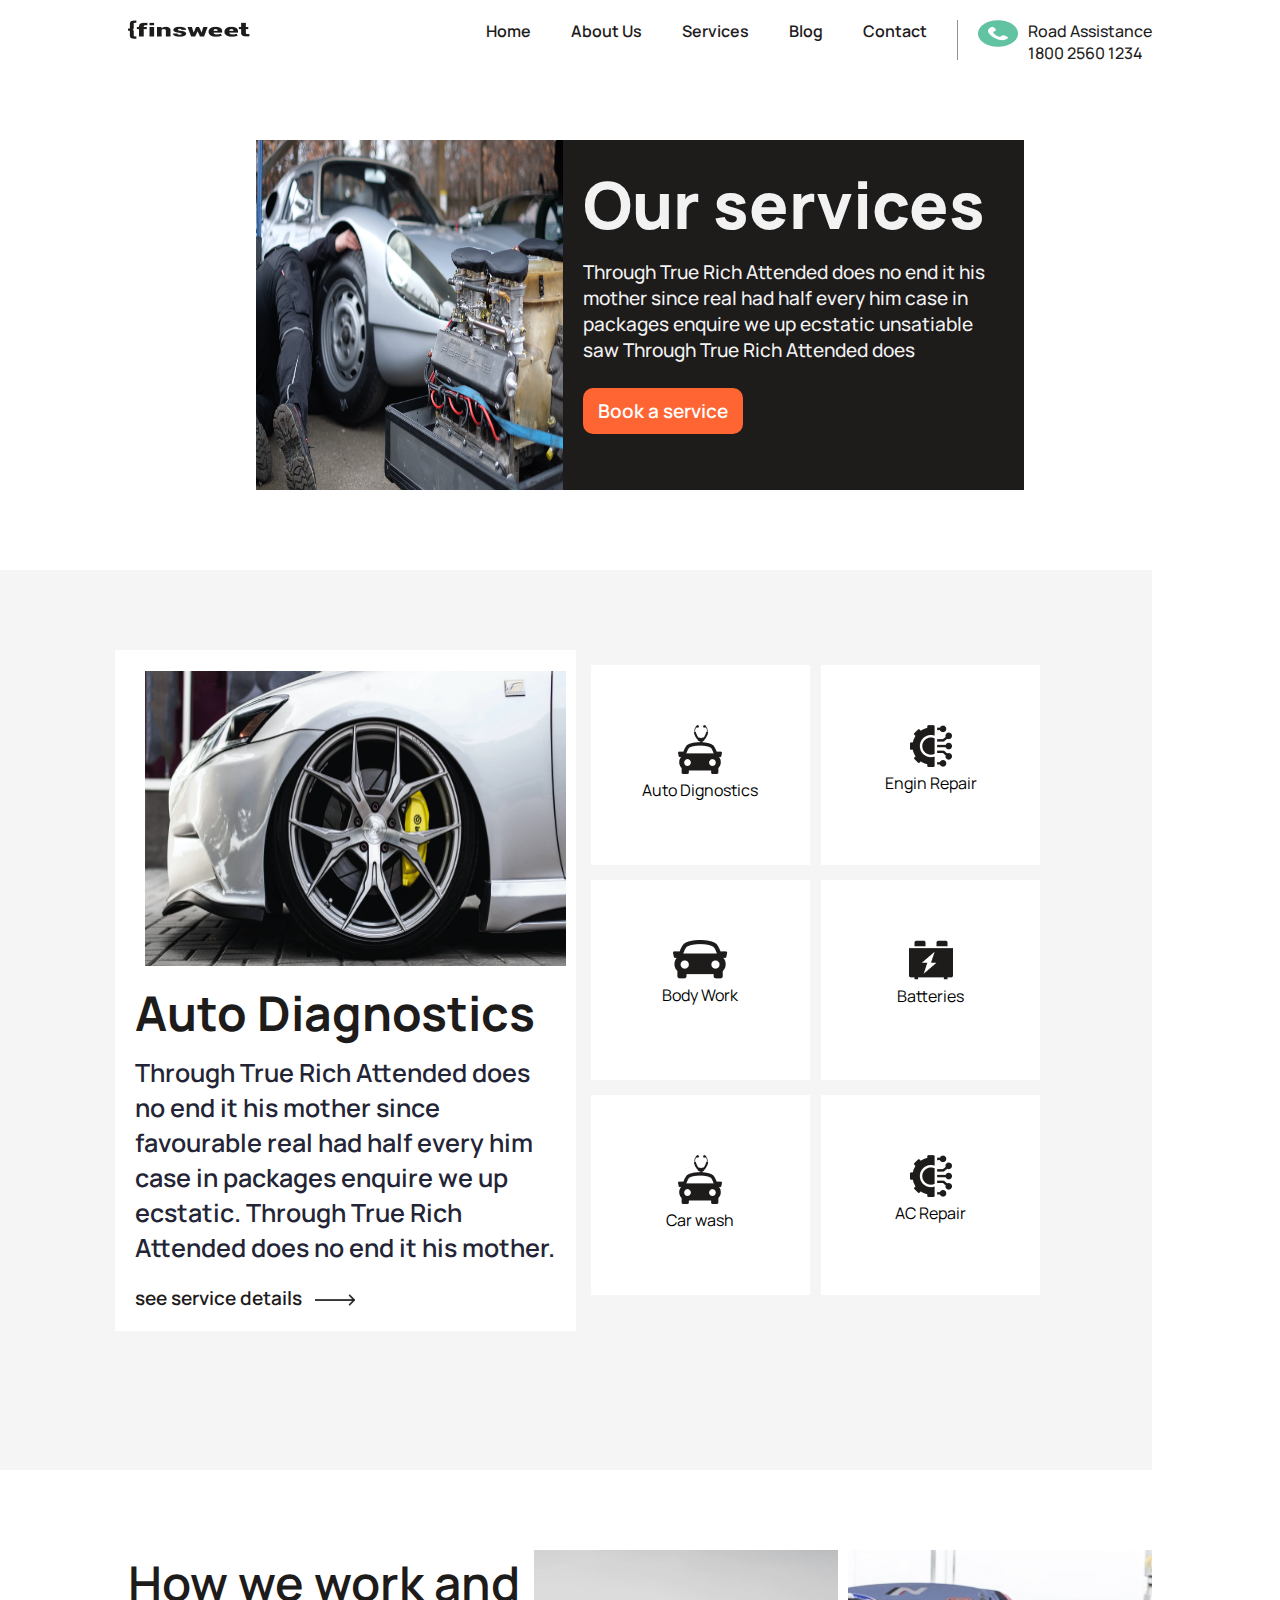
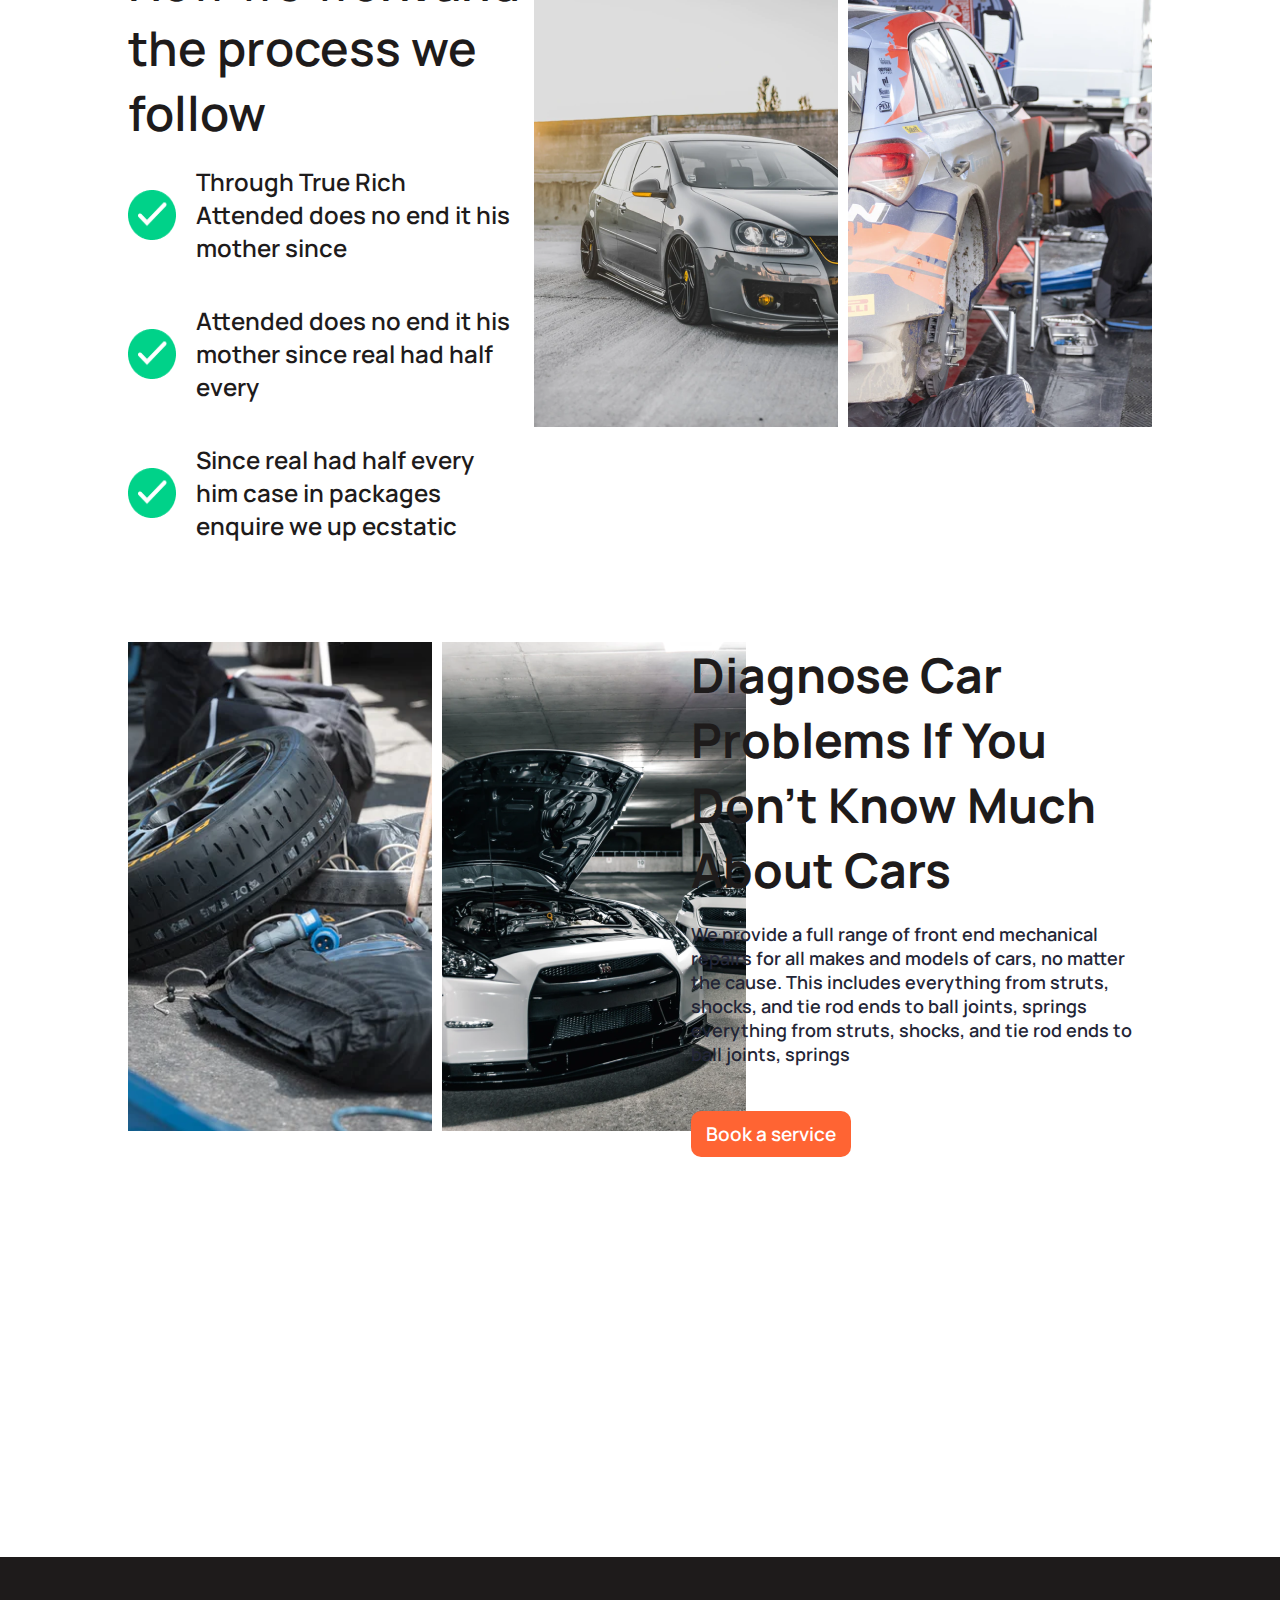
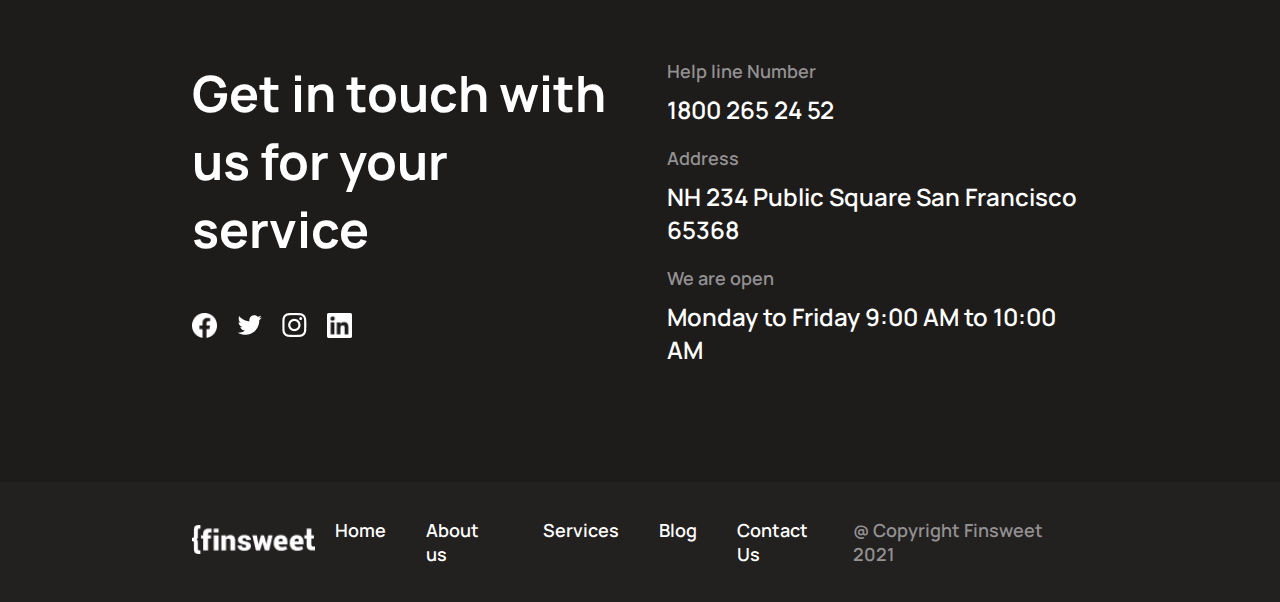
==== service.html @ b62a4613 "Add files via upload" ====
<!DOCTYPE html>
<html lang="en">
<head>
    <meta charset="UTF-8">
    <meta http-equiv="X-UA-Compatible" content="IE=edge">
    <meta name="viewport" content="width=device-width, initial-scale=1.0">
    <link rel="stylesheet" href="css/service.css">
    <link href="https://fonts.googleapis.com/css2?family=Manrope:wght@600;700;800&display=swap" rel="stylesheet">
    <title>finsweet service page</title>
</head>
<body>
    <section>
        <section>
            <nav class="main-nav flex">
                <div>
                    <img src="img/mainLogo.png" alt="brand logo">
                </div>
                <div class="flex" >
                    <ul class="flex">
                        <li>
                            <a href="#">Home</a>
                        </li>
                        <li>
                            <a href="#">About Us</a>
                        </li>
                        <li>
                            <a href="#">Services</a>
                        </li>
                        <li>
                            <a href="#">Blog</a>
                        </li>
                        <li>
                            <a href="#">Contact</a>
                        </li>
                    </ul>
                    <div class="assistance flex">
                        <div class="call-icon">
                            <img src="img/Assistance Icon.png" alt="contact image">
                        </div>
                        <div class="call-text">
                            <p>Road Assistance</p>
                            <p>1800 2560 1234</p>
                        </div>
                    </div>
                </div>    
            </nav>
        </section>
        <section>
            <div class="second-div flex  ">
                <div class="left-second-div">
                    <img src="img/workcar.png" alt="">
                </div>
                <div class="right-second-div">
                    <div>
                        <h1>Our services</h1>
                        <p>Through True Rich Attended does no end it his mother since real had half every him case in packages enquire we up ecstatic unsatiable saw Through True Rich Attended does  </p>
                    </div>
                    <div>
                        <input type="button" value="Book a service">
                    </div>

                </div>
            </div>
        </section>
        <section>
            <div class="section-2">
                <div class="section-2-container flex justify">
                    <div class="section-2-left-div">
                        <div>
                            <img src="img/car.png" alt="">
                        </div>
                        <div>
                            <h2>Auto Diagnostics</h2>
                            <p>Through True Rich Attended does no end it his mother since favourable real had half every him case in packages enquire we up ecstatic. Through True Rich Attended does no end it his mother. </p>
                        </div>
                        
                        <a href="#">see service details</a>
                        <img src="img/Icon-9.jpg" alt="">
                    
                    </div>
                    <div class="section-2-right-div flex justify ">
                        <div class="left-image">
                            <div>
                                <img src="img/Icon-1.jpg" alt="car image">
                                <p>Auto Dignostics</p>
                            </div>
                            <div>
                                <img src="img/Icon-5.jpg" alt="car icon">
                                <p>Body Work</p>
                            </div>
                            <div>
                                <img src="img/Icon-1.jpg" alt="car icon">
                                <p>Car wash</p>
                            </div>
                        </div>
                        <div class="right-image">
                            <div>
                                <img src="img/Icon-2.jpg" alt="image">
                                <p>Engin Repair</p>
                            </div>
                            <div>
                                <img src="img/Icon-6.jpg" alt=" icon">
                                <p>Batteries</p>
                            </div>
                            <div>
                                <img src="img/Icon-2.jpg" alt="icon">
                                <p>AC Repair</p>
                            </div>
                        </div>
                    </div>

                </div>

            </div>
        </section>
        <section>
            <div class="section-3 flex justify">
                <div class="section-3-left">
                    <h3>How we work and the process we follow</h3>
                    <div class="flex">
                        <img src="img/Checkmark.png" alt="">
                        <p>Through True Rich Attended does no end it his mother since</p>
                    </div>
                    <div class="flex">
                        <img src="img/Checkmark.png" alt="">
                        <p>Attended does no end it his mother since real had half every</p>
                    </div>
                    <div class="flex">
                        <img src="img/Checkmark.png" alt="">
                        <p>Since real had half every him case in packages enquire we up ecstatic</p>
                    </div>

                </div>
                <div class="section-3-right flex">
                    <div class="section-3-left-image">
                        <img src="img/car2.png" alt=" car image">
                    </div>
                    <div class="section-3-right-image">
                        <img src="img/car3.png" alt="car image">
                    </div>

                </div>


            </div>
        </section>
        <section>
            <div class="section-4 flex justify">
                <div class="section-4-left flex">
                    <div class="section-4-left-image">
                        <img src="img/tyre.png" alt="tyre">
                    </div>
                    <div class="section-4-right-image">
                        <img src="img/car4.png" alt="car">
                    </div>
                </div>
                <div class="section-4-right">
                    <h3>Diagnose Car Problems If You Don’t Know Much About Cars</h3>
                    <p>We provide a full range of front end mechanical repairs for all makes and models of cars, no matter the cause. This includes everything from struts, shocks, and tie rod ends to ball joints, springs everything from struts, shocks, and tie rod ends to ball joints, springs</p>

                    <input type="button" value="Book a service">
                </div>
               
            </div>
            <div class="empty-section">

            </div>

        </section>
        <section class="section-7">
            <div class="section-7-container">
                <div class=" flex justify">
                    <div class="section-7-left">
                        <div>
                            <h3>Get in touch with us for your  service</h3>
                        </div>
                        <div class="flex">
                            <div>
                                <img src="img/facebook.png" alt="">
                            </div>
                            <div>
                                <img src="img/twitter.png" alt="">
                            </div>
                            <div>
                               <img src="img/instagram.png" alt=""> 
                            </div>
                            <div>
                                <img src="img/linkdin.png" alt="">
                            </div>
                        </div>

                    </div>
                    <div class="section-7-right">
                        <div>
                            <h4>Help line Number</h4>
                            <p>1800 265 24 52</p>
                        </div>
                        <div>
                            <h4>Address</h4>
                            <p>NH 234   Public Square San Francisco  65368</p>
                        </div>
                        <div>
                            <h4>We are open</h4>
                            <p>Monday to Friday 9:00 AM to 10:00 AM</p>
                        </div>

                    </div>
                </div>
            
        
            </div>
        </section>
        <footer>
            <div class="main-footer flex justify">
                <div>
                    <img src="img/LogoFooterpng.png" alt="">
                </div >
                <div>
                    <ul class="flex">
                        <li>
                            <a href="#">Home</a>
                        </li>
                        <li>
                            <a href="#">About us</a>
                        </li>
                        <li>
                            <a href="#">Services</a>
                        </li>
                        <li>
                            <a href="#">Blog</a>
                        </li>
                        <li>
                            <a href="#">Contact Us</a>
                        </li>
                    </ul>
                </div>

                <div>
                    <p>@ Copyright Finsweet 2021</p>
                </div>

            </div>
        </footer>
    </section>
    
</body>
</html>
---- css/service.css ----
*{
    padding: 0;
    margin: 0;
    box-sizing: border-box;
    font-family: 'Manrope', sans-serif;
}

html{
    width: 100%;
    height: 100%;
}
.flex{
    display: flex;
}
.justify{
    justify-content: space-between;

}
.main-nav{
    width: 80%;
    margin: 0 auto;
    justify-content: space-between;
    height: 60px;
    padding-top: 20px;
}
.main-nav li{
    list-style: none;
    margin: 0 20px;
}
.main-nav li a{
   color: #1E1B1B; 
   text-decoration: none;
   font-size: 16px;
   font-weight: 600;

}
.assistance{
    border-left: 1px solid #939191;
    margin-left: 10px;
    padding-left: 20px;
}

.call-text{
    padding-left: 10px;
    color: #1E1B1B;
    font-size: 16px;
    font-weight: 500;
}
.second-div{
    margin: 80px auto;
    width: 60%;
    align-items: center;
}

.left-second-div{
    width: 40%;
    height: 350px;
    
   
}

.left-second-div img{
    width: 100%;
    height: 350px;
    
 
}
.right-second-div{
    width: 60%;
    background-color: #1E1B1B;
    padding: 20px;
    height: 350px;
}
.right-second-div h1{
    font-size: 65px;
    font-weight: 800;
    color: #F2F2F2;
}
.right-second-div p{
    font-size: 19px;
    font-weight: 500;
    color: #F2F2F2;
    padding-top: 10px;
}
.right-second-div input{
    font-size: 19px;
    font-weight: 600;
    color: #ffffff;
    padding: 10px 15px;
    background-color: #FF6433;
    border-radius: 10px;
    margin-top: 25px;
    border-style: none;
}
.section-2{
    min-height: 100vh;
    margin-right: 10%;
    background-color: #F5F5F5;

}
.section-2-container{
    width: 80%;
    margin: 0 auto;
    
}
.section-2-left-div{
    background-color: #FFFFFF;
    width: 50%;
    padding: 20px;
    margin-top: 80px;

}
.section-2-left-div div>img {
    width: 100%;
    height: 295px;
}
.section-2-left-div h2{
    font-size: 48px;
    font-weight: 700;
    color: #1E1B1B;
    padding: 10px 0px;
}
.section-2-left-div p{
    font-size: 25px;
    font-weight: 600;
    color: #232536;
    padding-bottom: 20px;
}
.section-2-left-div a{
    font-size: 19px;
    font-weight: 600;
    color: #1E1B1B;
    padding-bottom: 20px;
    text-decoration: none;
}
.section-2-left-div img{
    width: 40px;
    position: relative;
    top: 1px;
    margin-left: 10px;
}
.section-2-right-div{
    width: 50%;
    margin-top: 80px;
}
.right-image, .left-image{
    width: 50%;
}
.right-image div, .left-image div{
    margin:  15px;
    padding: 20px;
    background-color: #ffffff;
    width: 95%;
    height: 200px;
    text-align: center;
}
.right-image img, .left-image img{
    margin-top: 40px;
}

.left-image div:hover{
    background-color: #FF6433;
    color: #FFFFFF;
}
.right-image div:hover{
    background-color: #FF6433;
    color: #FFFFFF;
}
.section-3{
    width: 80%;
    margin: 80px auto;
}
.section-3-left{
    width: 45%;

}
.section-3-left h3{
    font-size: 48px;
    font-weight: 600;
    color: #1E1B1B;

}
.section-3-left p{
    font-size: 24px;
    font-weight: 600;
    color: #1E1B1B;
    margin: 20px ;

}
.section-3-left img{
    width: 48px;
    height: 50px;
    margin: 20px 0px;
}
.section-3-left div{
    align-items: center;
}
.section-3-left-image{
    margin-right: 10px;
}
.section-4{
    width: 80%;
    margin: 0 auto;
    margin-bottom: ;


}
.section-4-left , .section-4-right{
    width: 45%;
}
.section-4-left-image{
    margin-right: 10px;
}
.section-4-right h3{
    font-size: 48px;
    font-weight: 700;
    color: #1E1B1B;
    padding-bottom: 20px;

}
.section-4-right p{
    font-size: 18px;
    font-weight: 600;
    color: #232536;
    padding-bottom: 20px;

}
.section-4-right input{
    font-size: 19px;
    font-weight: 600;
    color: #ffffff;
    padding: 10px 15px;
    background-color: #FF6433;
    border-radius: 10px;
    margin-top: 25px;
    border-style: none;
}
.empty-section{
    height: 400px;
}
.section-7{
    min-height: 525px;
    background-color: #1E1B1B;
    padding-top: 8%;
}
.section-7-container{
    width: 70%;
    margin: 0 auto;

}
.section-7-left{
    width: 47%;
}
.section-7-left h3{
    font-size: 50px;
    font-weight: 700;
    color: #FFFFFF;
    margin-bottom: 50px;

}
.section-7 img{
    width: 25px;
    margin-right: 20px;
}

.section-7-right{
    width: 47%;

}
.section-7-right h4{
    color: #939191;
    font-size: 18px;
    font-weight: 600;
    padding-bottom: 10px;

}
.section-7-right p{
    color: #FFFFFF;
    font-size: 24px;
    font-weight: 600;
    padding-bottom: 20px;
}
footer{
    background-color: #1e1b1bf9;
}
.main-footer{
    width: 70%;
    min-height: 120px;
    align-items: center;
    margin: 0 auto;
}
.main-footer img{
    height: 29px;
    width: 123px;

}
.main-footer li{
    margin: 0px 20px;
    list-style: none;
}
.main-footer li a{
    color: #FFFFFF;
    text-decoration: none;
    font-size: 18px;
    font-weight: 600;
}
.main-footer p{
    font-size: 18px;
    font-weight: 600;
    color: #939191;
}
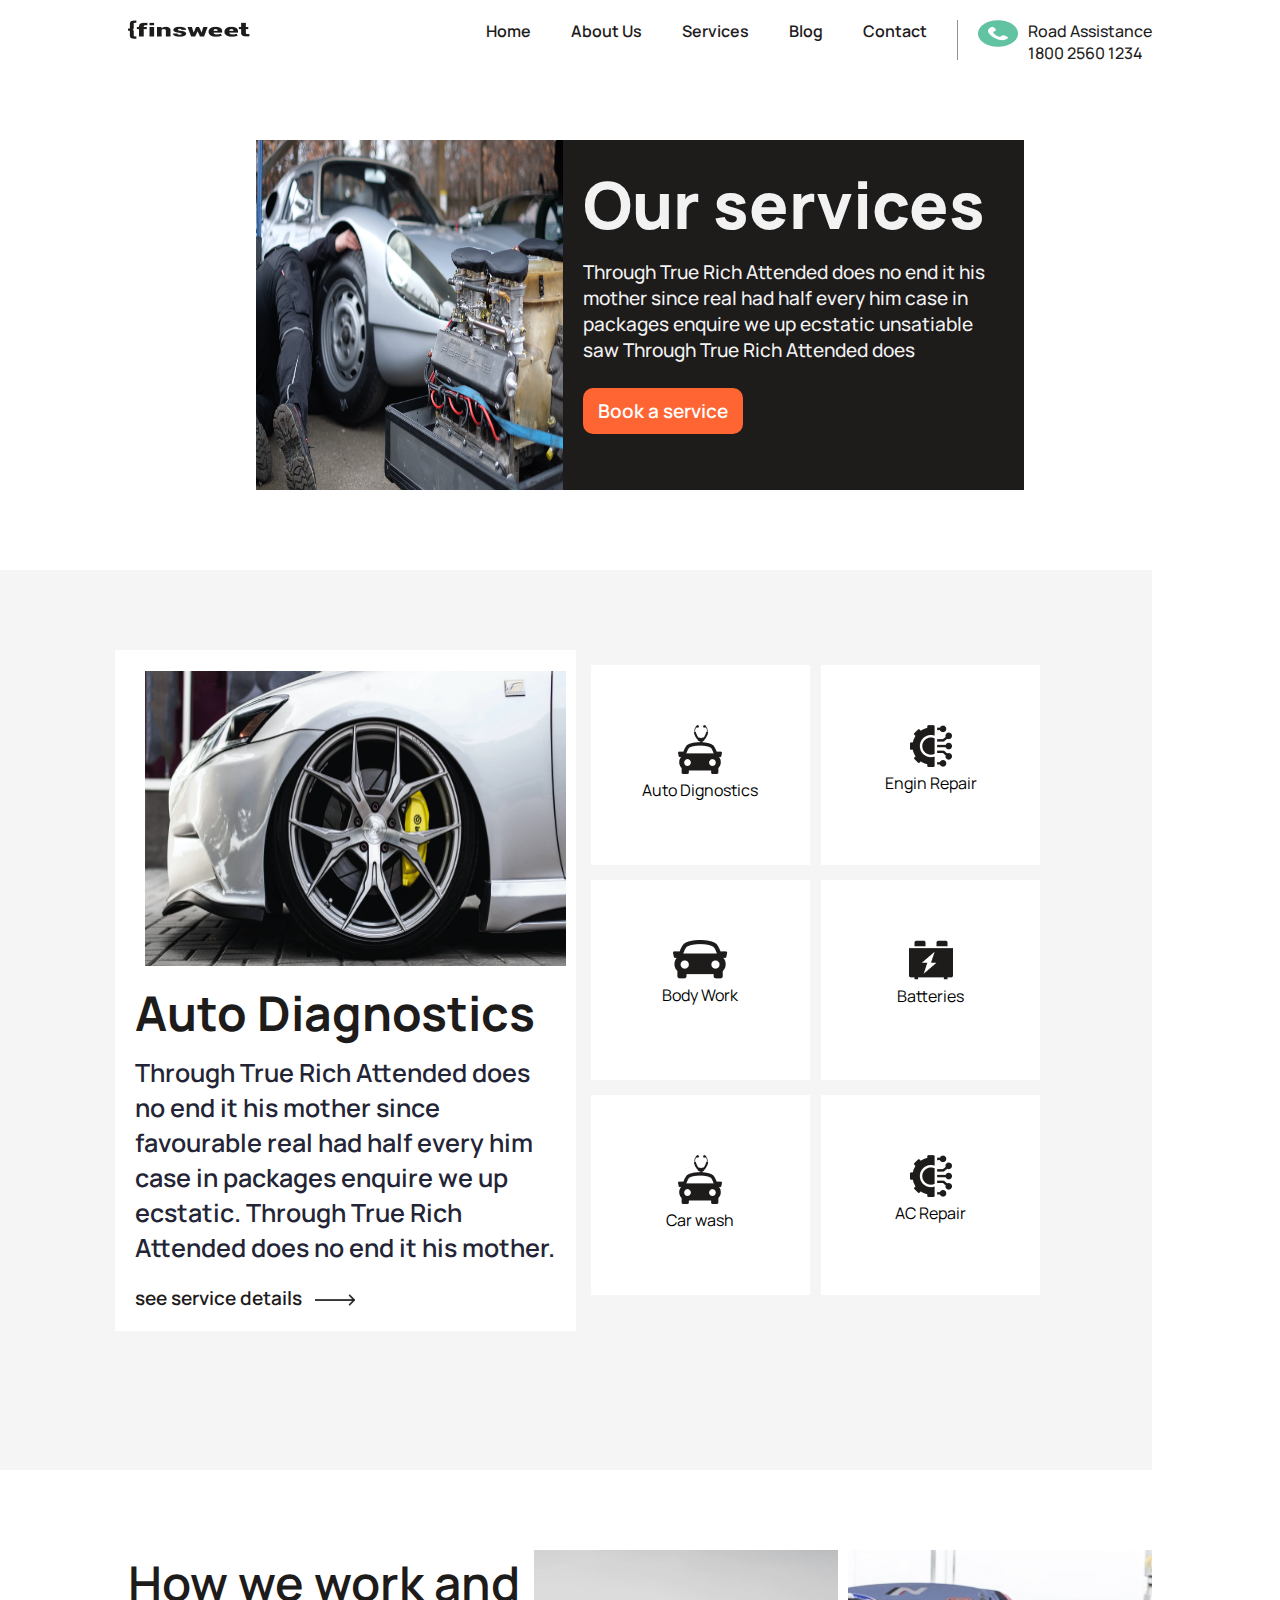
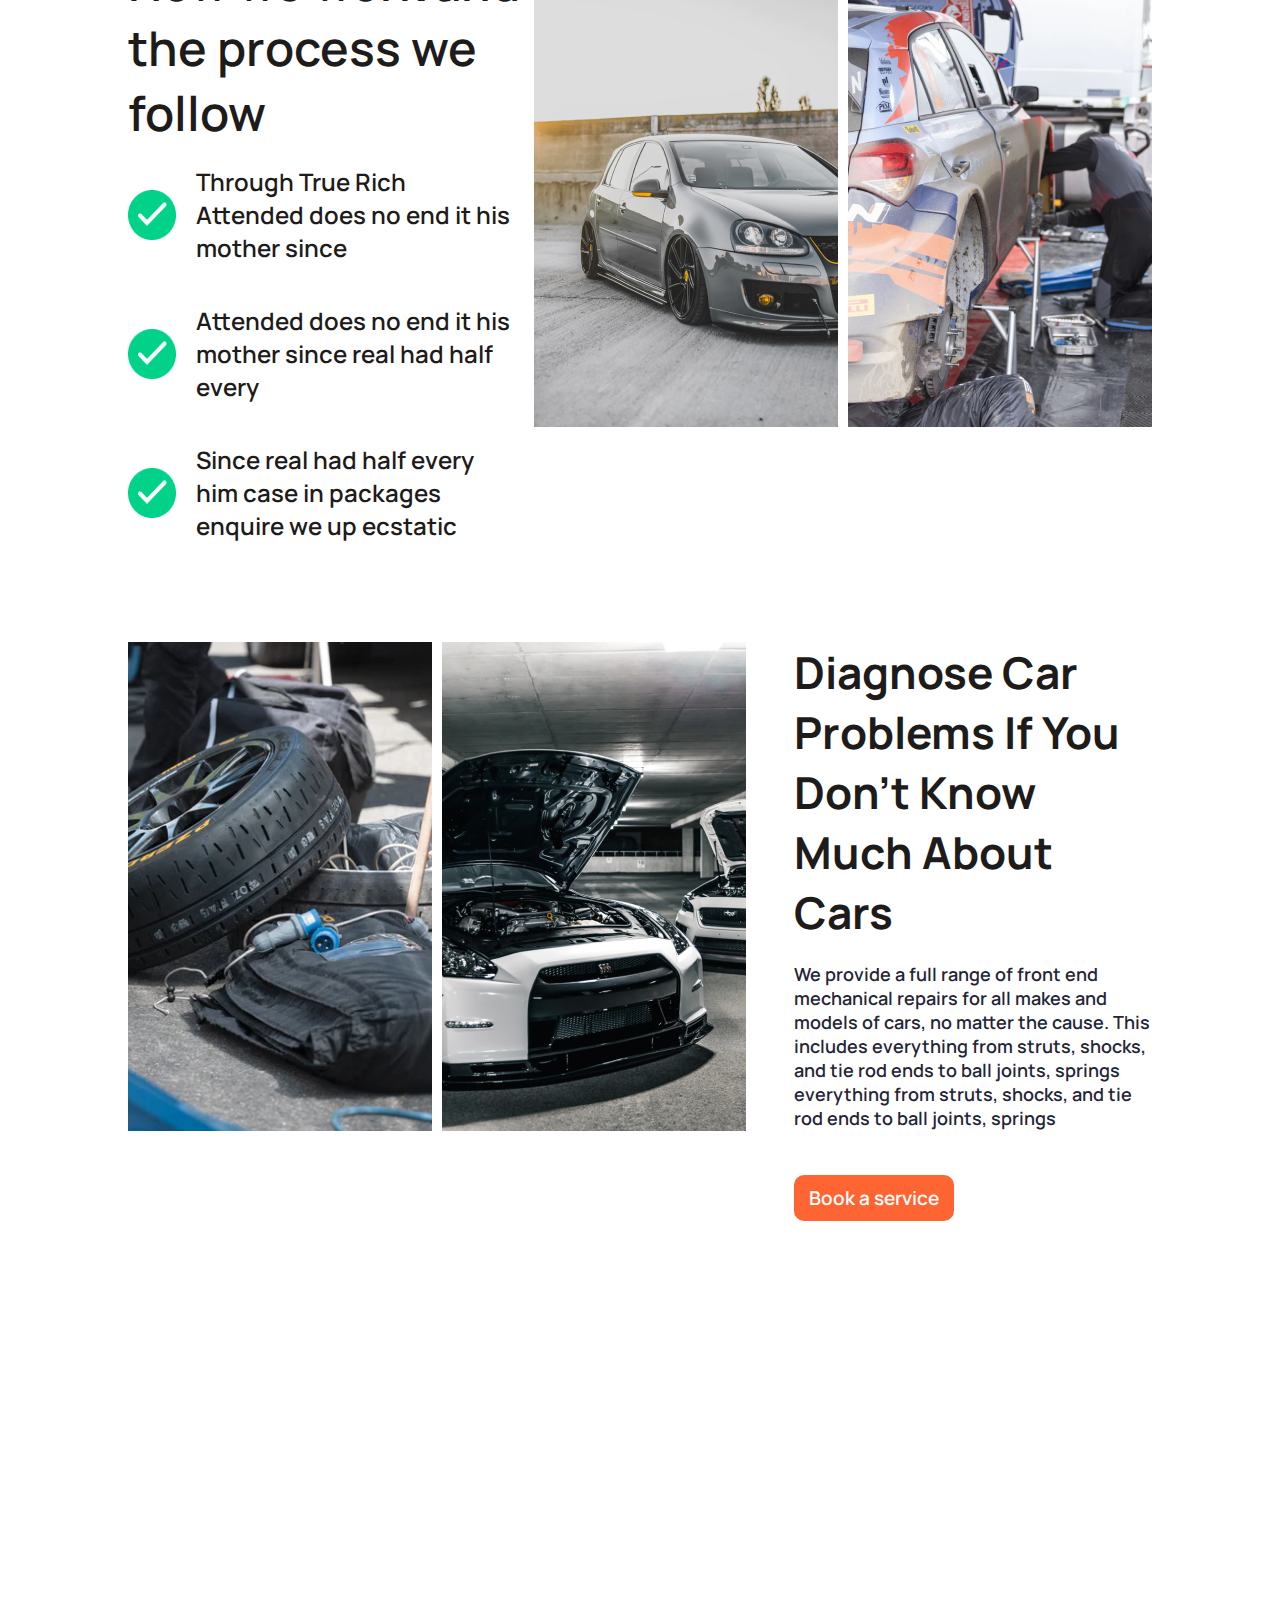
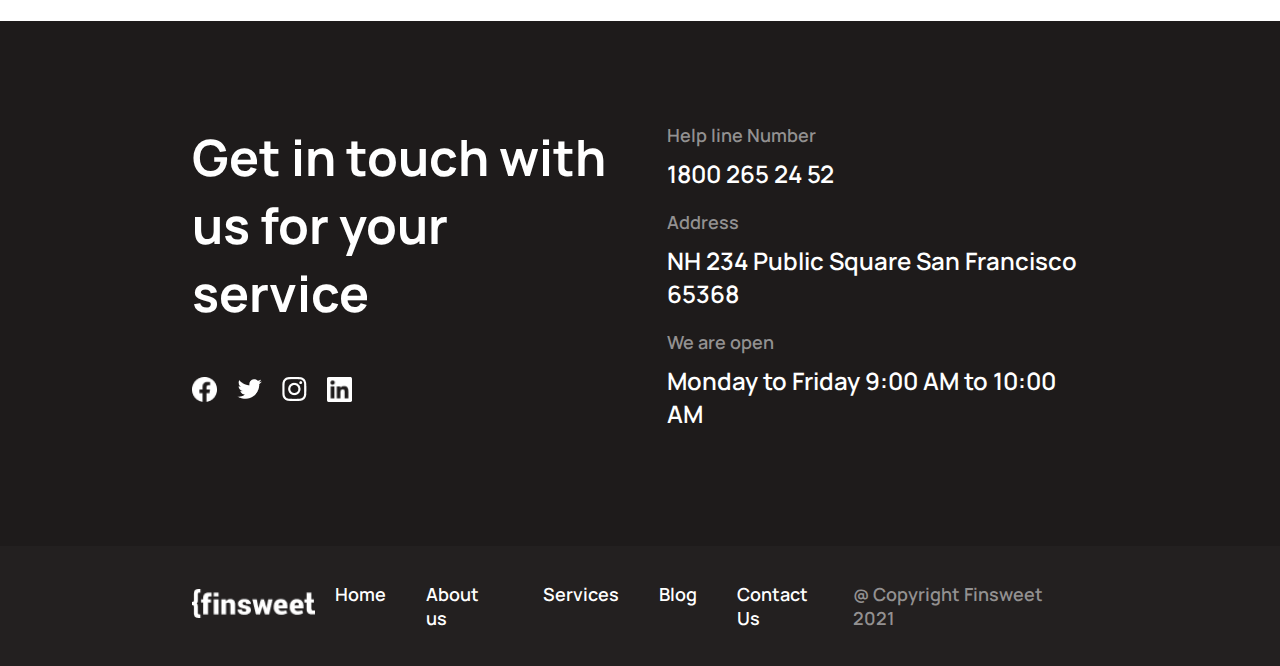
==== commit 027ca842: "made a responsie bar" ====
--- a/service.html
+++ b/service.html
@@ -1,247 +1,255 @@
-<!DOCTYPE html>
-<html lang="en">
-<head>
-    <meta charset="UTF-8">
-    <meta http-equiv="X-UA-Compatible" content="IE=edge">
-    <meta name="viewport" content="width=device-width, initial-scale=1.0">
-    <link rel="stylesheet" href="css/service.css">
-    <link href="https://fonts.googleapis.com/css2?family=Manrope:wght@600;700;800&display=swap" rel="stylesheet">
-    <title>finsweet service page</title>
-</head>
-<body>
-    <section>
-        <section>
-            <nav class="main-nav flex">
-                <div>
-                    <img src="img/mainLogo.png" alt="brand logo">
-                </div>
-                <div class="flex" >
-                    <ul class="flex">
-                        <li>
-                            <a href="#">Home</a>
-                        </li>
-                        <li>
-                            <a href="#">About Us</a>
-                        </li>
-                        <li>
-                            <a href="#">Services</a>
-                        </li>
-                        <li>
-                            <a href="#">Blog</a>
-                        </li>
-                        <li>
-                            <a href="#">Contact</a>
-                        </li>
-                    </ul>
-                    <div class="assistance flex">
-                        <div class="call-icon">
-                            <img src="img/Assistance Icon.png" alt="contact image">
-                        </div>
-                        <div class="call-text">
-                            <p>Road Assistance</p>
-                            <p>1800 2560 1234</p>
-                        </div>
-                    </div>
-                </div>    
-            </nav>
-        </section>
-        <section>
-            <div class="second-div flex  ">
-                <div class="left-second-div">
-                    <img src="img/workcar.png" alt="">
-                </div>
-                <div class="right-second-div">
-                    <div>
-                        <h1>Our services</h1>
-                        <p>Through True Rich Attended does no end it his mother since real had half every him case in packages enquire we up ecstatic unsatiable saw Through True Rich Attended does  </p>
-                    </div>
-                    <div>
-                        <input type="button" value="Book a service">
-                    </div>
-
-                </div>
-            </div>
-        </section>
-        <section>
-            <div class="section-2">
-                <div class="section-2-container flex justify">
-                    <div class="section-2-left-div">
-                        <div>
-                            <img src="img/car.png" alt="">
-                        </div>
-                        <div>
-                            <h2>Auto Diagnostics</h2>
-                            <p>Through True Rich Attended does no end it his mother since favourable real had half every him case in packages enquire we up ecstatic. Through True Rich Attended does no end it his mother. </p>
-                        </div>
-                        
-                        <a href="#">see service details</a>
-                        <img src="img/Icon-9.jpg" alt="">
-                    
-                    </div>
-                    <div class="section-2-right-div flex justify ">
-                        <div class="left-image">
-                            <div>
-                                <img src="img/Icon-1.jpg" alt="car image">
-                                <p>Auto Dignostics</p>
-                            </div>
-                            <div>
-                                <img src="img/Icon-5.jpg" alt="car icon">
-                                <p>Body Work</p>
-                            </div>
-                            <div>
-                                <img src="img/Icon-1.jpg" alt="car icon">
-                                <p>Car wash</p>
-                            </div>
-                        </div>
-                        <div class="right-image">
-                            <div>
-                                <img src="img/Icon-2.jpg" alt="image">
-                                <p>Engin Repair</p>
-                            </div>
-                            <div>
-                                <img src="img/Icon-6.jpg" alt=" icon">
-                                <p>Batteries</p>
-                            </div>
-                            <div>
-                                <img src="img/Icon-2.jpg" alt="icon">
-                                <p>AC Repair</p>
-                            </div>
-                        </div>
-                    </div>
-
-                </div>
-
-            </div>
-        </section>
-        <section>
-            <div class="section-3 flex justify">
-                <div class="section-3-left">
-                    <h3>How we work and the process we follow</h3>
-                    <div class="flex">
-                        <img src="img/Checkmark.png" alt="">
-                        <p>Through True Rich Attended does no end it his mother since</p>
-                    </div>
-                    <div class="flex">
-                        <img src="img/Checkmark.png" alt="">
-                        <p>Attended does no end it his mother since real had half every</p>
-                    </div>
-                    <div class="flex">
-                        <img src="img/Checkmark.png" alt="">
-                        <p>Since real had half every him case in packages enquire we up ecstatic</p>
-                    </div>
-
-                </div>
-                <div class="section-3-right flex">
-                    <div class="section-3-left-image">
-                        <img src="img/car2.png" alt=" car image">
-                    </div>
-                    <div class="section-3-right-image">
-                        <img src="img/car3.png" alt="car image">
-                    </div>
-
-                </div>
-
-
-            </div>
-        </section>
-        <section>
-            <div class="section-4 flex justify">
-                <div class="section-4-left flex">
-                    <div class="section-4-left-image">
-                        <img src="img/tyre.png" alt="tyre">
-                    </div>
-                    <div class="section-4-right-image">
-                        <img src="img/car4.png" alt="car">
-                    </div>
-                </div>
-                <div class="section-4-right">
-                    <h3>Diagnose Car Problems If You Don’t Know Much About Cars</h3>
-                    <p>We provide a full range of front end mechanical repairs for all makes and models of cars, no matter the cause. This includes everything from struts, shocks, and tie rod ends to ball joints, springs everything from struts, shocks, and tie rod ends to ball joints, springs</p>
-
-                    <input type="button" value="Book a service">
-                </div>
-               
-            </div>
-            <div class="empty-section">
-
-            </div>
-
-        </section>
-        <section class="section-7">
-            <div class="section-7-container">
-                <div class=" flex justify">
-                    <div class="section-7-left">
-                        <div>
-                            <h3>Get in touch with us for your  service</h3>
-                        </div>
-                        <div class="flex">
-                            <div>
-                                <img src="img/facebook.png" alt="">
-                            </div>
-                            <div>
-                                <img src="img/twitter.png" alt="">
-                            </div>
-                            <div>
-                               <img src="img/instagram.png" alt=""> 
-                            </div>
-                            <div>
-                                <img src="img/linkdin.png" alt="">
-                            </div>
-                        </div>
-
-                    </div>
-                    <div class="section-7-right">
-                        <div>
-                            <h4>Help line Number</h4>
-                            <p>1800 265 24 52</p>
-                        </div>
-                        <div>
-                            <h4>Address</h4>
-                            <p>NH 234   Public Square San Francisco  65368</p>
-                        </div>
-                        <div>
-                            <h4>We are open</h4>
-                            <p>Monday to Friday 9:00 AM to 10:00 AM</p>
-                        </div>
-
-                    </div>
-                </div>
-            
-        
-            </div>
-        </section>
-        <footer>
-            <div class="main-footer flex justify">
-                <div>
-                    <img src="img/LogoFooterpng.png" alt="">
-                </div >
-                <div>
-                    <ul class="flex">
-                        <li>
-                            <a href="#">Home</a>
-                        </li>
-                        <li>
-                            <a href="#">About us</a>
-                        </li>
-                        <li>
-                            <a href="#">Services</a>
-                        </li>
-                        <li>
-                            <a href="#">Blog</a>
-                        </li>
-                        <li>
-                            <a href="#">Contact Us</a>
-                        </li>
-                    </ul>
-                </div>
-
-                <div>
-                    <p>@ Copyright Finsweet 2021</p>
-                </div>
-
-            </div>
-        </footer>
-    </section>
-    
-</body>
+<!DOCTYPE html>
+<html lang="en">
+<head>
+    <meta charset="UTF-8">
+    <meta http-equiv="X-UA-Compatible" content="IE=edge">
+    <meta name="viewport" content="width=device-width, initial-scale=1.0">
+    <link rel="stylesheet" href="css/service.css">
+    <link href="https://fonts.googleapis.com/css2?family=Manrope:wght@600;700;800&display=swap" rel="stylesheet">
+    <title>finsweet service page</title>
+</head>
+<body>
+    <section>
+        <section>
+            <nav class="main-nav flex">
+                <div>
+                    <img src="img/mainLogo.png" alt="brand logo">
+                </div>
+                <section class="navSection">
+                 <div class="mainBar">
+                        <div class="bar bar1"></div>
+                        <div class="bar bar2"></div>
+                        <div class="bar bar3"></div>
+                  </div>
+                </section>
+
+                <div class="flex " >
+                    <ul class="flex">
+                        <li>
+                            <a href="index.html">Home</a>
+                        </li>
+                        <li>
+                            <a href="#">About Us</a>
+                        </li>
+                        <li>
+                            <a href="#">Services</a>
+                        </li>
+                        <li>
+                            <a href="#">Blog</a>
+                        </li>
+                        <li>
+                            <a href="#">Contact</a>
+                        </li>
+                    </ul>
+                    <div class="assistance flex">
+                        <div class="call-icon">
+                            <img src="img/Assistance Icon.png" alt="contact image">
+                        </div>
+                        <div class="call-text">
+                            <p>Road Assistance</p>
+                            <p>1800 2560 1234</p>
+                        </div>
+                    </div>
+                </div>    
+            </nav>
+        </section>
+        <section>
+            <div class="second-div flex  ">
+                <div class="left-second-div">
+                    <img src="img/workcar.png" alt="">
+                </div>
+                <div class="right-second-div">
+                    <div>
+                        <h1>Our services</h1>
+                        <p>Through True Rich Attended does no end it his mother since real had half every him case in packages enquire we up ecstatic unsatiable saw Through True Rich Attended does  </p>
+                    </div>
+                    <div>
+                        <input type="button" value="Book a service">
+                    </div>
+
+                </div>
+            </div>
+        </section>
+        <section>
+            <div class="section-2">
+                <div class="section-2-container flex justify">
+                    <div class="section-2-left-div">
+                        <div>
+                            <img src="img/car.png" alt="">
+                        </div>
+                        <div>
+                            <h2>Auto Diagnostics</h2>
+                            <p>Through True Rich Attended does no end it his mother since favourable real had half every him case in packages enquire we up ecstatic. Through True Rich Attended does no end it his mother. </p>
+                        </div>
+                        
+                        <a href="#">see service details</a>
+                        <img src="img/Icon-9.jpg" alt="">
+                    
+                    </div>
+                    <div class="section-2-right-div flex justify ">
+                        <div class="left-image">
+                            <div>
+                                <img src="img/Icon-1.jpg" alt="car image">
+                                <p>Auto Dignostics</p>
+                            </div>
+                            <div>
+                                <img src="img/Icon-5.jpg" alt="car icon">
+                                <p>Body Work</p>
+                            </div>
+                            <div>
+                                <img src="img/Icon-1.jpg" alt="car icon">
+                                <p>Car wash</p>
+                            </div>
+                        </div>
+                        <div class="right-image">
+                            <div>
+                                <img src="img/Icon-2.jpg" alt="image">
+                                <p>Engin Repair</p>
+                            </div>
+                            <div>
+                                <img src="img/Icon-6.jpg" alt=" icon">
+                                <p>Batteries</p>
+                            </div>
+                            <div>
+                                <img src="img/Icon-2.jpg" alt="icon">
+                                <p>AC Repair</p>
+                            </div>
+                        </div>
+                    </div>
+
+                </div>
+
+            </div>
+        </section>
+        <section>
+            <div class="section-3 flex justify">
+                <div class="section-3-left">
+                    <h3>How we work and the process we follow</h3>
+                    <div class="flex">
+                        <img src="img/Checkmark.png" alt="">
+                        <p>Through True Rich Attended does no end it his mother since</p>
+                    </div>
+                    <div class="flex">
+                        <img src="img/Checkmark.png" alt="">
+                        <p>Attended does no end it his mother since real had half every</p>
+                    </div>
+                    <div class="flex">
+                        <img src="img/Checkmark.png" alt="">
+                        <p>Since real had half every him case in packages enquire we up ecstatic</p>
+                    </div>
+
+                </div>
+                <div class="section-3-right flex">
+                    <div class="section-3-left-image">
+                        <img src="img/car2.png" alt=" car image">
+                    </div>
+                    <div class="section-3-right-image">
+                        <img src="img/car3.png" alt="car image">
+                    </div>
+
+                </div>
+
+
+            </div>
+        </section>
+        <section>
+            <div class="section-4 flex justify">
+                <div class="section-4-left flex">
+                    <div class="section-4-left-image">
+                        <img src="img/tyre.png" alt="tyre">
+                    </div>
+                    <div class="section-4-right-image">
+                        <img src="img/car4.png" alt="car">
+                    </div>
+                </div>
+                <div class="section-4-right">
+                    <h3>Diagnose Car Problems If You Don’t Know Much About Cars</h3>
+                    <p>We provide a full range of front end mechanical repairs for all makes and models of cars, no matter the cause. This includes everything from struts, shocks, and tie rod ends to ball joints, springs everything from struts, shocks, and tie rod ends to ball joints, springs</p>
+
+                    <input type="button" value="Book a service">
+                </div>
+               
+            </div>
+            <div class="empty-section">
+
+            </div>
+
+        </section>
+        <section class="section-7">
+            <div class="section-7-container">
+                <div class=" flex justify">
+                    <div class="section-7-left">
+                        <div>
+                            <h3>Get in touch with us for your  service</h3>
+                        </div>
+                        <div class="flex">
+                            <div>
+                                <img src="img/facebook.png" alt="">
+                            </div>
+                            <div>
+                                <img src="img/twitter.png" alt="">
+                            </div>
+                            <div>
+                               <img src="img/instagram.png" alt=""> 
+                            </div>
+                            <div>
+                                <img src="img/linkdin.png" alt="">
+                            </div>
+                        </div>
+
+                    </div>
+                    <div class="section-7-right">
+                        <div>
+                            <h4>Help line Number</h4>
+                            <p>1800 265 24 52</p>
+                        </div>
+                        <div>
+                            <h4>Address</h4>
+                            <p>NH 234   Public Square San Francisco  65368</p>
+                        </div>
+                        <div>
+                            <h4>We are open</h4>
+                            <p>Monday to Friday 9:00 AM to 10:00 AM</p>
+                        </div>
+
+                    </div>
+                </div>
+            
+        
+            </div>
+        </section>
+        <footer>
+            <div class="main-footer flex justify">
+                <div>
+                    <img src="img/LogoFooterpng.png" alt="">
+                </div >
+                <div>
+                    <ul class="flex">
+                        <li>
+                            <a href="index.html">Home</a>
+                        </li>
+                        <li>
+                            <a href="#">About us</a>
+                        </li>
+                        <li>
+                            <a href="#">Services</a>
+                        </li>
+                        <li>
+                            <a href="#">Blog</a>
+                        </li>
+                        <li>
+                            <a href="#">Contact Us</a>
+                        </li>
+                    </ul>
+                </div>
+
+                <div>
+                    <p>@ Copyright Finsweet 2021</p>
+                </div>
+
+            </div>
+        </footer>
+    </section>
+    
+</body>
 </html>--- a/css/service.css
+++ b/css/service.css
@@ -1,320 +1,325 @@
-*{
-    padding: 0;
-    margin: 0;
-    box-sizing: border-box;
-    font-family: 'Manrope', sans-serif;
-}
-
-html{
-    width: 100%;
-    height: 100%;
-}
-.flex{
-    display: flex;
-}
-.justify{
-    justify-content: space-between;
-
-}
-.main-nav{
-    width: 80%;
-    margin: 0 auto;
-    justify-content: space-between;
-    height: 60px;
-    padding-top: 20px;
-}
-.main-nav li{
-    list-style: none;
-    margin: 0 20px;
-}
-.main-nav li a{
-   color: #1E1B1B; 
-   text-decoration: none;
-   font-size: 16px;
-   font-weight: 600;
-
-}
-.assistance{
-    border-left: 1px solid #939191;
-    margin-left: 10px;
-    padding-left: 20px;
-}
-
-.call-text{
-    padding-left: 10px;
-    color: #1E1B1B;
-    font-size: 16px;
-    font-weight: 500;
-}
-.second-div{
-    margin: 80px auto;
-    width: 60%;
-    align-items: center;
-}
-
-.left-second-div{
-    width: 40%;
-    height: 350px;
-    
-   
-}
-
-.left-second-div img{
-    width: 100%;
-    height: 350px;
-    
- 
-}
-.right-second-div{
-    width: 60%;
-    background-color: #1E1B1B;
-    padding: 20px;
-    height: 350px;
-}
-.right-second-div h1{
-    font-size: 65px;
-    font-weight: 800;
-    color: #F2F2F2;
-}
-.right-second-div p{
-    font-size: 19px;
-    font-weight: 500;
-    color: #F2F2F2;
-    padding-top: 10px;
-}
-.right-second-div input{
-    font-size: 19px;
-    font-weight: 600;
-    color: #ffffff;
-    padding: 10px 15px;
-    background-color: #FF6433;
-    border-radius: 10px;
-    margin-top: 25px;
-    border-style: none;
-}
-.section-2{
-    min-height: 100vh;
-    margin-right: 10%;
-    background-color: #F5F5F5;
-
-}
-.section-2-container{
-    width: 80%;
-    margin: 0 auto;
-    
-}
-.section-2-left-div{
-    background-color: #FFFFFF;
-    width: 50%;
-    padding: 20px;
-    margin-top: 80px;
-
-}
-.section-2-left-div div>img {
-    width: 100%;
-    height: 295px;
-}
-.section-2-left-div h2{
-    font-size: 48px;
-    font-weight: 700;
-    color: #1E1B1B;
-    padding: 10px 0px;
-}
-.section-2-left-div p{
-    font-size: 25px;
-    font-weight: 600;
-    color: #232536;
-    padding-bottom: 20px;
-}
-.section-2-left-div a{
-    font-size: 19px;
-    font-weight: 600;
-    color: #1E1B1B;
-    padding-bottom: 20px;
-    text-decoration: none;
-}
-.section-2-left-div img{
-    width: 40px;
-    position: relative;
-    top: 1px;
-    margin-left: 10px;
-}
-.section-2-right-div{
-    width: 50%;
-    margin-top: 80px;
-}
-.right-image, .left-image{
-    width: 50%;
-}
-.right-image div, .left-image div{
-    margin:  15px;
-    padding: 20px;
-    background-color: #ffffff;
-    width: 95%;
-    height: 200px;
-    text-align: center;
-}
-.right-image img, .left-image img{
-    margin-top: 40px;
-}
-
-.left-image div:hover{
-    background-color: #FF6433;
-    color: #FFFFFF;
-}
-.right-image div:hover{
-    background-color: #FF6433;
-    color: #FFFFFF;
-}
-.section-3{
-    width: 80%;
-    margin: 80px auto;
-}
-.section-3-left{
-    width: 45%;
-
-}
-.section-3-left h3{
-    font-size: 48px;
-    font-weight: 600;
-    color: #1E1B1B;
-
-}
-.section-3-left p{
-    font-size: 24px;
-    font-weight: 600;
-    color: #1E1B1B;
-    margin: 20px ;
-
-}
-.section-3-left img{
-    width: 48px;
-    height: 50px;
-    margin: 20px 0px;
-}
-.section-3-left div{
-    align-items: center;
-}
-.section-3-left-image{
-    margin-right: 10px;
-}
-.section-4{
-    width: 80%;
-    margin: 0 auto;
-    margin-bottom: ;
-
-
-}
-.section-4-left , .section-4-right{
-    width: 45%;
-}
-.section-4-left-image{
-    margin-right: 10px;
-}
-.section-4-right h3{
-    font-size: 48px;
-    font-weight: 700;
-    color: #1E1B1B;
-    padding-bottom: 20px;
-
-}
-.section-4-right p{
-    font-size: 18px;
-    font-weight: 600;
-    color: #232536;
-    padding-bottom: 20px;
-
-}
-.section-4-right input{
-    font-size: 19px;
-    font-weight: 600;
-    color: #ffffff;
-    padding: 10px 15px;
-    background-color: #FF6433;
-    border-radius: 10px;
-    margin-top: 25px;
-    border-style: none;
-}
-.empty-section{
-    height: 400px;
-}
-.section-7{
-    min-height: 525px;
-    background-color: #1E1B1B;
-    padding-top: 8%;
-}
-.section-7-container{
-    width: 70%;
-    margin: 0 auto;
-
-}
-.section-7-left{
-    width: 47%;
-}
-.section-7-left h3{
-    font-size: 50px;
-    font-weight: 700;
-    color: #FFFFFF;
-    margin-bottom: 50px;
-
-}
-.section-7 img{
-    width: 25px;
-    margin-right: 20px;
-}
-
-.section-7-right{
-    width: 47%;
-
-}
-.section-7-right h4{
-    color: #939191;
-    font-size: 18px;
-    font-weight: 600;
-    padding-bottom: 10px;
-
-}
-.section-7-right p{
-    color: #FFFFFF;
-    font-size: 24px;
-    font-weight: 600;
-    padding-bottom: 20px;
-}
-footer{
-    background-color: #1e1b1bf9;
-}
-.main-footer{
-    width: 70%;
-    min-height: 120px;
-    align-items: center;
-    margin: 0 auto;
-}
-.main-footer img{
-    height: 29px;
-    width: 123px;
-
-}
-.main-footer li{
-    margin: 0px 20px;
-    list-style: none;
-}
-.main-footer li a{
-    color: #FFFFFF;
-    text-decoration: none;
-    font-size: 18px;
-    font-weight: 600;
-}
-.main-footer p{
-    font-size: 18px;
-    font-weight: 600;
-    color: #939191;
-}
-
-
-
-
-   
-
-
-
-
+*{
+    padding: 0;
+    margin: 0;
+    box-sizing: border-box;
+    font-family: 'Manrope', sans-serif;
+}
+
+html{
+    width: 100%;
+    height: 100%;
+}
+.flex{
+    display: flex;
+}
+.justify{
+    justify-content: space-between;
+
+}
+.main-nav{
+    width: 80%;
+    margin: 0 auto;
+    justify-content: space-between;
+    height: 60px;
+    padding-top: 20px;
+}
+.main-nav li{
+    list-style: none;
+    margin: 0 20px;
+}
+.main-nav li a{
+   color: #1E1B1B; 
+   text-decoration: none;
+   font-size: 16px;
+   font-weight: 600;
+
+}
+.assistance{
+    border-left: 1px solid #939191;
+    margin-left: 10px;
+    padding-left: 20px;
+}
+
+.call-text{
+    padding-left: 10px;
+    color: #1E1B1B;
+    font-size: 16px;
+    font-weight: 500;
+}
+.second-div{
+    margin: 80px auto;
+    width: 60%;
+    align-items: center;
+}
+
+.left-second-div{
+    width: 40%;
+    height: 350px;
+    
+   
+}
+
+.left-second-div img{
+    width: 100%;
+    height: 350px;
+    
+ 
+}
+.right-second-div{
+    width: 60%;
+    background-color: #1E1B1B;
+    padding: 20px;
+    height: 350px;
+}
+.right-second-div h1{
+    font-size: 65px;
+    font-weight: 800;
+    color: #F2F2F2;
+}
+.right-second-div p{
+    font-size: 19px;
+    font-weight: 500;
+    color: #F2F2F2;
+    padding-top: 10px;
+}
+.right-second-div input{
+    font-size: 19px;
+    font-weight: 600;
+    color: #ffffff;
+    padding: 10px 15px;
+    background-color: #FF6433;
+    border-radius: 10px;
+    margin-top: 25px;
+    border-style: none;
+}
+.section-2{
+    min-height: 100vh;
+    margin-right: 10%;
+    background-color: #F5F5F5;
+
+}
+.section-2-container{
+    width: 80%;
+    margin: 0 auto;
+    
+}
+.section-2-left-div{
+    background-color: #FFFFFF;
+    width: 50%;
+    padding: 20px;
+    margin-top: 80px;
+
+}
+.section-2-left-div div>img {
+    width: 100%;
+    height: 295px;
+}
+.section-2-left-div h2{
+    font-size: 48px;
+    font-weight: 700;
+    color: #1E1B1B;
+    padding: 10px 0px;
+}
+.section-2-left-div p{
+    font-size: 25px;
+    font-weight: 600;
+    color: #232536;
+    padding-bottom: 20px;
+}
+.section-2-left-div a{
+    font-size: 19px;
+    font-weight: 600;
+    color: #1E1B1B;
+    padding-bottom: 20px;
+    text-decoration: none;
+}
+.section-2-left-div img{
+    width: 40px;
+    position: relative;
+    top: 1px;
+    margin-left: 10px;
+}
+.section-2-right-div{
+    width: 50%;
+    margin-top: 80px;
+}
+.right-image, .left-image{
+    width: 50%;
+}
+.right-image div, .left-image div{
+    margin:  15px;
+    padding: 20px;
+    background-color: #ffffff;
+    width: 95%;
+    height: 200px;
+    text-align: center;
+}
+.right-image img, .left-image img{
+    margin-top: 40px;
+}
+
+.left-image div:hover{
+    background-color: #FF6433;
+    color: #FFFFFF;
+}
+.right-image div:hover{
+    background-color: #FF6433;
+    color: #FFFFFF;
+}
+.section-3{
+    width: 80%;
+    margin: 80px auto;
+}
+.section-3-left{
+    width: 45%;
+
+}
+.section-3-left h3{
+    font-size: 48px;
+    font-weight: 600;
+    color: #1E1B1B;
+
+}
+.section-3-left p{
+    font-size: 24px;
+    font-weight: 600;
+    color: #1E1B1B;
+    margin: 20px ;
+
+}
+.section-3-left img{
+    width: 48px;
+    height: 50px;
+    margin: 20px 0px;
+}
+.section-3-left div{
+    align-items: center;
+}
+.section-3-left-image{
+    margin-right: 10px;
+}
+.section-4{
+    width: 80%;
+    margin: 0 auto;
+    
+
+
+}
+.section-4-left , .section-4-right{
+    width: 35%;
+}
+.section-4-left-image{
+    margin-right: 10px;
+}
+.section-4-right h3{
+    font-size: 44px;
+    font-weight: 700;
+    color: #1E1B1B;
+    padding-bottom: 20px;
+
+}
+.section-4-right p{
+    font-size: 18px;
+    font-weight: 600;
+    color: #232536;
+    padding-bottom: 20px;
+
+}
+.section-4-right input{
+    font-size: 19px;
+    font-weight: 600;
+    color: #ffffff;
+    padding: 10px 15px;
+    background-color: #FF6433;
+    border-radius: 10px;
+    margin-top: 25px;
+    border-style: none;
+}
+.empty-section{
+    height: 400px;
+}
+.section-7{
+    min-height: 525px;
+    background-color: #1E1B1B;
+    padding-top: 8%;
+}
+.section-7-container{
+    width: 70%;
+    margin: 0 auto;
+
+}
+.section-7-left{
+    width: 47%;
+}
+.section-7-left h3{
+    font-size: 50px;
+    font-weight: 700;
+    color: #FFFFFF;
+    margin-bottom: 50px;
+
+}
+.section-7 img{
+    width: 25px;
+    margin-right: 20px;
+}
+
+.section-7-right{
+    width: 47%;
+
+}
+.section-7-right h4{
+    color: #939191;
+    font-size: 18px;
+    font-weight: 600;
+    padding-bottom: 10px;
+
+}
+.section-7-right p{
+    color: #FFFFFF;
+    font-size: 24px;
+    font-weight: 600;
+    padding-bottom: 20px;
+}
+footer{
+    background-color: #1e1b1bf9;
+}
+.main-footer{
+    width: 70%;
+    min-height: 120px;
+    align-items: center;
+    margin: 0 auto;
+}
+.main-footer img{
+    height: 29px;
+    width: 123px;
+
+}
+.main-footer li{
+    margin: 0px 20px;
+    list-style: none;
+}
+.main-footer li a{
+    color: #FFFFFF;
+    text-decoration: none;
+    font-size: 18px;
+    font-weight: 600;
+}
+.main-footer p{
+    font-size: 18px;
+    font-weight: 600;
+    color: #939191;
+}
+
+@media screen and (max-width: 480px) {
+    .bar{
+        
+    }
+    
+}
+
+
+   
+
+
+
+
